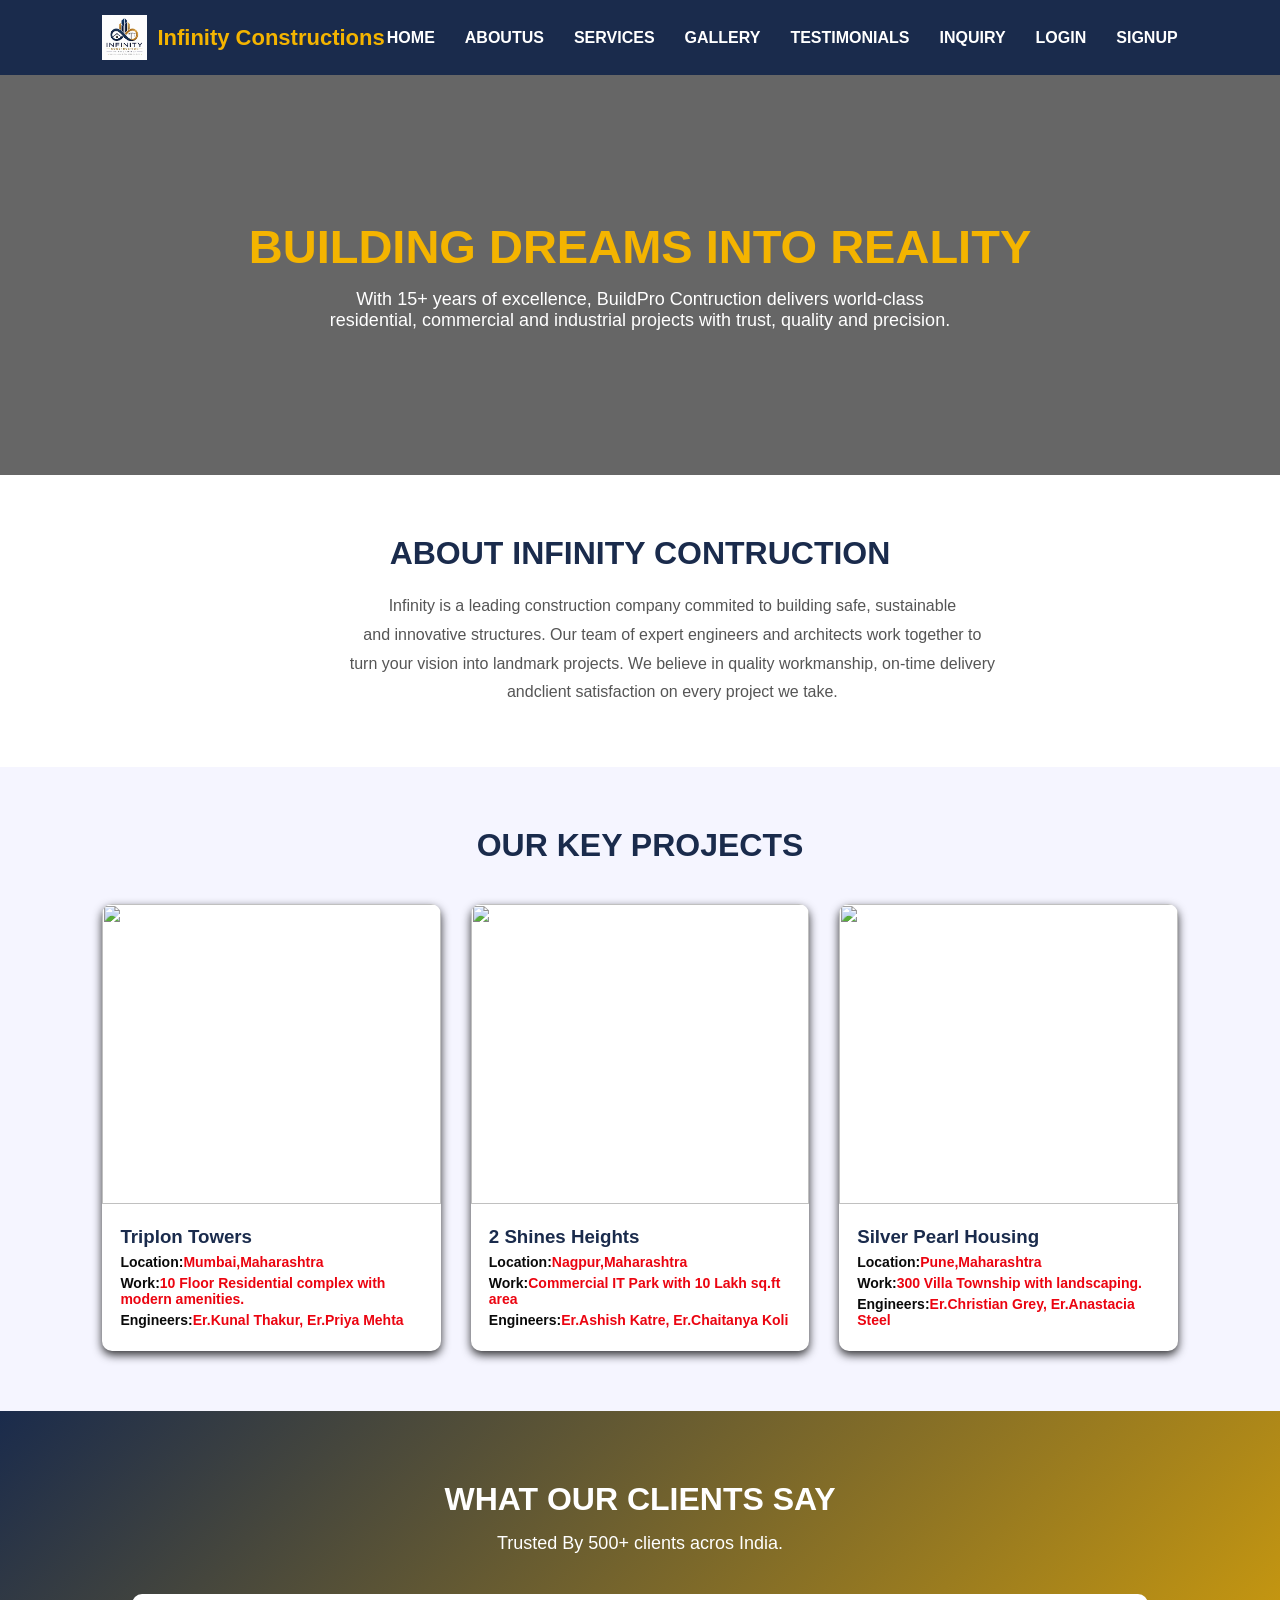
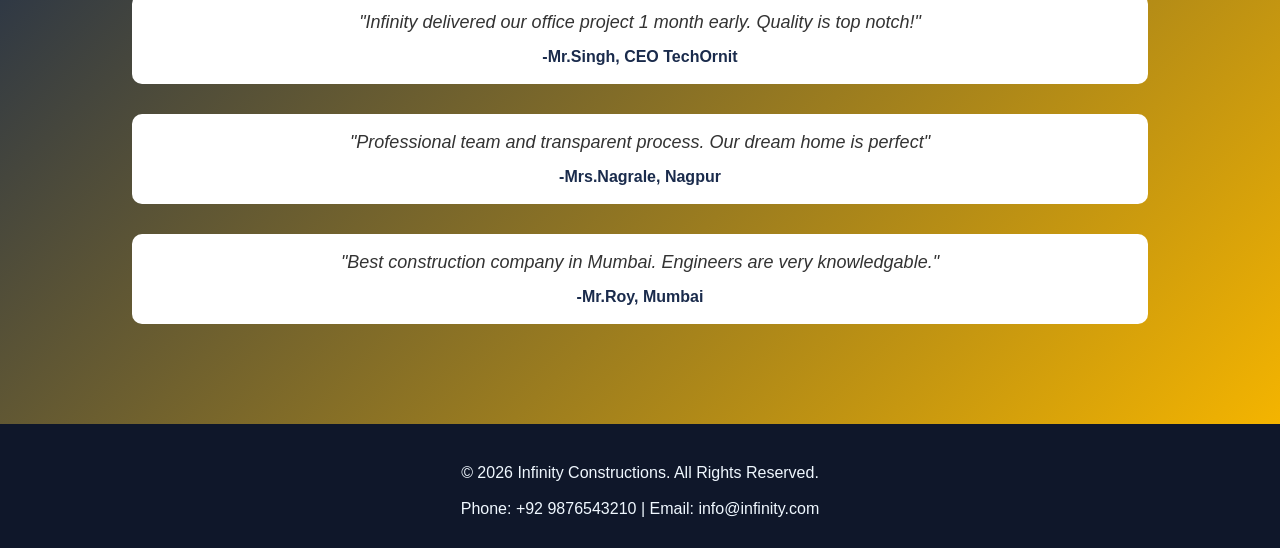
==== aboutus.html @ 018f1618 "completed aboutus page" ====
<!doctype html>
<html>
    <head>
        <meta charset="UTF-8">
        <meta  name="viewport" description="width=device-width initial-scale=1.0">
        <title>Interior Design</title>
     </head>
     <style>
        *{
            margin: 0;
            padding: 0;
            box-sizing: border-box;
            font-family: 'Arial';
        }

        nav{
            background: #1a2b4c;
            color: white;
            display: flex;
            justify-content: space-between;
            align-items: center;
            padding: 15px 8%;
            position: relative;
            top: 0;
            z-index: 100;
        }

        .logo{
            gap: 10px;
            align-items: center;
            display: flex;
            font-size: 22px;
            font-weight: bold;
            color: #f4b400;
        }

        .logo img{
            width: 45px;
            height: 45px;
            object-fit: contain;
        }

        nav ul{
            display: flex;
            list-style: none;
            gap: 30px;
        }

        nav ul li a{
            color: white;
            text-decoration: none;
            font-weight: 600;
        }

        nav ul li a:hover{
            color: #f4b400;
             border: 5px solid white;
            border-right: none;
            border-left: none;
            border-top: none;
            border-bottom-right-radius: 10px;
            border-bottom-left-radius: 10px;
        }

        .hero{
            background:linear-gradient(rgba(0,0,0,0.6),rgba(0,0,0,0.6)), url(https://encrypted-tbn0.gstatic.com/images?q=tbn:ANd9GcRfNax4GjJ5l3XOeThC6JRXqmJztwhQMKtP-3fXbRtHPg&s);
            height: 400px;
            background-position: center;
            background-size:cover ;
            display: flex;
            flex-direction: column;
            justify-content: center;
            align-items: center;
            text-align: center;
            color: white;
            padding: 0 10%;
        }

        .hero h1{
            font-size: 47px;
            margin-bottom: 15px;
            color: #f4b400;
        }

        .hero p{
            font-size: 18px;
            max-width: 700px;
        }

        .about{
            padding: 60px 8%;
            text-align: center;
        }

        .about h2{
            font-size: 32px;
            color: #1a2b4c;
            margin-bottom: 20px;
        }

        .about p{
            font-size: 16px;
            line-height: 1.8;
            color: #555;
            max-width: 900px;
            padding-left: 240px;
        }

        .projects{
            padding: 60px 8%;
            background-color: #f5f5ff;
        }

        .projects h2{
            text-align: center;
            font-size: 32px;
            color: #1a2b4c;
            margin-bottom: 40px;
        }

        .project-grid{
            display: grid;
            grid-template-columns: repeat(auto-fit,minmax(280px,1fr));
            gap: 30px;
        }

        .project-card{
            background: white;
            border-radius: 10px;
            overflow:hidden;
            box-shadow: 0 4px 10px rgba(0,0,0,0.8);
            transition: transform 0.3s;
        }

        .project-card:hover{
            transform: translateY(-5px);
        }

        .project-card img{
            width: 100%;
            height: 300px;
            object-fit: contain;
        }

        .project-info{
            padding: 18px;
        }

        .project-info h3{
            color: #1a2b4c;
            margin-bottom: 6px;
        }

        .project-info p{
            font-size: 14px;
            font-weight: 600;
            color: #eb0410;
            margin-bottom: 5px;
        }

        .project-info span{
            font-weight: bold;
            color: #0a0a0a;
        }

        .reviews-hero{
            background: linear-gradient(135deg, #1a2b4c,#f4b400);
            padding: 70px 8%;
            text-align: center;
            color: white;
        }

        .reviews-hero h2{
            font-size: 32px;
            margin-bottom: 15px;
        }

        .reviews-hero p{
            font-size: 18px;
            margin-bottom: 40px;
        }

        .reviews-card{
            background: white;
            color: #333;
            padding: 18px;
            border-radius: 10px;
            margin: 30px;
        }

        .reviews-card:hover{
            transform: translateY(-8px);
        }

        .reviews-card p{
            font-style: italic;
            margin-bottom: 15px;
        }

        .reviews-card h4{
            color: #1a2b4c;
        }

        footer{
            background: #0f172a;
            color: aliceblue;
            text-align: center;
            padding: 30px 8%;
        }

        footer p{
            margin-top: 10px;
        }

        @media(max-width:768px){
            nav ul{gap: 15px; font-size: 14px;}
            .hero h1{font-size: 32px;}
        }


     </style>
 <body>
     <!--Navigation part-->
     <nav>
        <div class="logo">
            <img src="image.png">
            <span>Infinity Constructions</span>
        </div>
        <ul>
            <li><a href="index.html">HOME</a></li>
            <li><a href="aboutus.html">ABOUTUS</a></li>
            <li><a href="services.html">SERVICES</a></li>
            <li><a href="gallery.html">GALLERY</a></li>
            <li><a href="testimonial.html">TESTIMONIALS</a></li>
            <li><a href="inquiry.html">INQUIRY</a></li> 
            <li><a href="login.html">LOGIN</a></li>
            <li><a href="signup.html">SIGNUP</a></li>
        </ul>
     </nav>

     <!--hero section-->
     <scetion class="hero">
        <h1>BUILDING DREAMS INTO REALITY</h1>
        <P>With 15+ years of excellence, BuildPro Contruction delivers world-class<br>
         residential, commercial and industrial projects with trust, quality and precision.</P>
     </scetion>

     <!--About content-->
     <section class="about">
        <h2>ABOUT INFINITY CONTRUCTION</h2>
        <p> Infinity is a leading construction company commited to building safe, sustainable<br>
        and innovative structures. Our team of expert engineers and architects work together to<br>
        turn your vision into landmark projects. We believe in quality workmanship, on-time delivery<br>
       andclient satisfaction on every project we take. </p>
     </section>

     <!--projects with grid cards-->
    <section class="projects">
        <h2>OUR KEY PROJECTS</h2>
        <div class="project-grid">

            <div class="project-card">
                <img src="https://encrypted-tbn0.gstatic.com/images?q=tbn:ANd9GcROEEEeCtbTuAqAagFLV8YBpRZFhhiWOgVYVCoh0uGOBw&s=10">
                <div class="project-info">
                    <h3>Triplon Towers</h3>
                    <p><span>Location:</span>Mumbai,Maharashtra</p>
                    <p><span>Work:</span>10 Floor Residential complex with modern amenities.</p>
                    <p><span>Engineers:</span>Er.Kunal Thakur, Er.Priya Mehta </p>
                </div>
            </div>

             <div class="project-card">
                <img src="https://encrypted-tbn0.gstatic.com/images?q=tbn:ANd9GcTZZr5FPE79luC-6O0cKNe0yyObjXHoepUEIeHIuB9ueg&s=10">
                <div class="project-info">
                    <h3>2 Shines Heights</h3>
                    <p><span>Location:</span>Nagpur,Maharashtra</p>
                    <p><span>Work:</span>Commercial IT Park with 10 Lakh sq.ft area</p>
                    <p><span>Engineers:</span>Er.Ashish Katre, Er.Chaitanya Koli</p>
                </div>
            </div>

             <div class="project-card">
                <img src="https://encrypted-tbn0.gstatic.com/images?q=tbn:ANd9GcQUsMKNIax2P_HvEV5-yDyoEeCnFMuwdh95sIlmPV8DCw&s=10">
                <div class="project-info">
                    <h3>Silver Pearl Housing</h3>
                    <p><span>Location:</span>Pune,Maharashtra</p>
                    <p><span>Work:</span>300 Villa Township with landscaping.</p>
                    <p><span>Engineers:</span>Er.Christian Grey, Er.Anastacia Steel</p>
                </div>
            </div>

        </div>
    </section>

    <!--Reviews-->
    <section class="reviews-hero">
        <h2>WHAT OUR CLIENTS SAY</h2>
        <p>Trusted By 500+ clients acros India.</p>
        <div class="reviews-grid">

            <div class="reviews-card">
                <p>"Infinity delivered our office project 1 month early. Quality is top notch!"</p>
                <h4>-Mr.Singh, CEO TechOrnit</h4>
            </div>

             <div class="reviews-card">
                <p>"Professional team and transparent process. Our dream home is perfect"</p>
                <h4>-Mrs.Nagrale, Nagpur</h4>
            </div>

             <div class="reviews-card">
                <p>"Best construction company in Mumbai. Engineers are very knowledgable."</p>
                <h4>-Mr.Roy, Mumbai</h4>
            </div>

        </div>
    </section>

    <!--Footer-->
    <footer>
        <p>
            &copy; 2026 Infinity Constructions. All Rights Reserved. <br>
            <br>
            Phone: +92 9876543210 | Email: info@infinity.com 
        </p>
    </footer>

 </body>
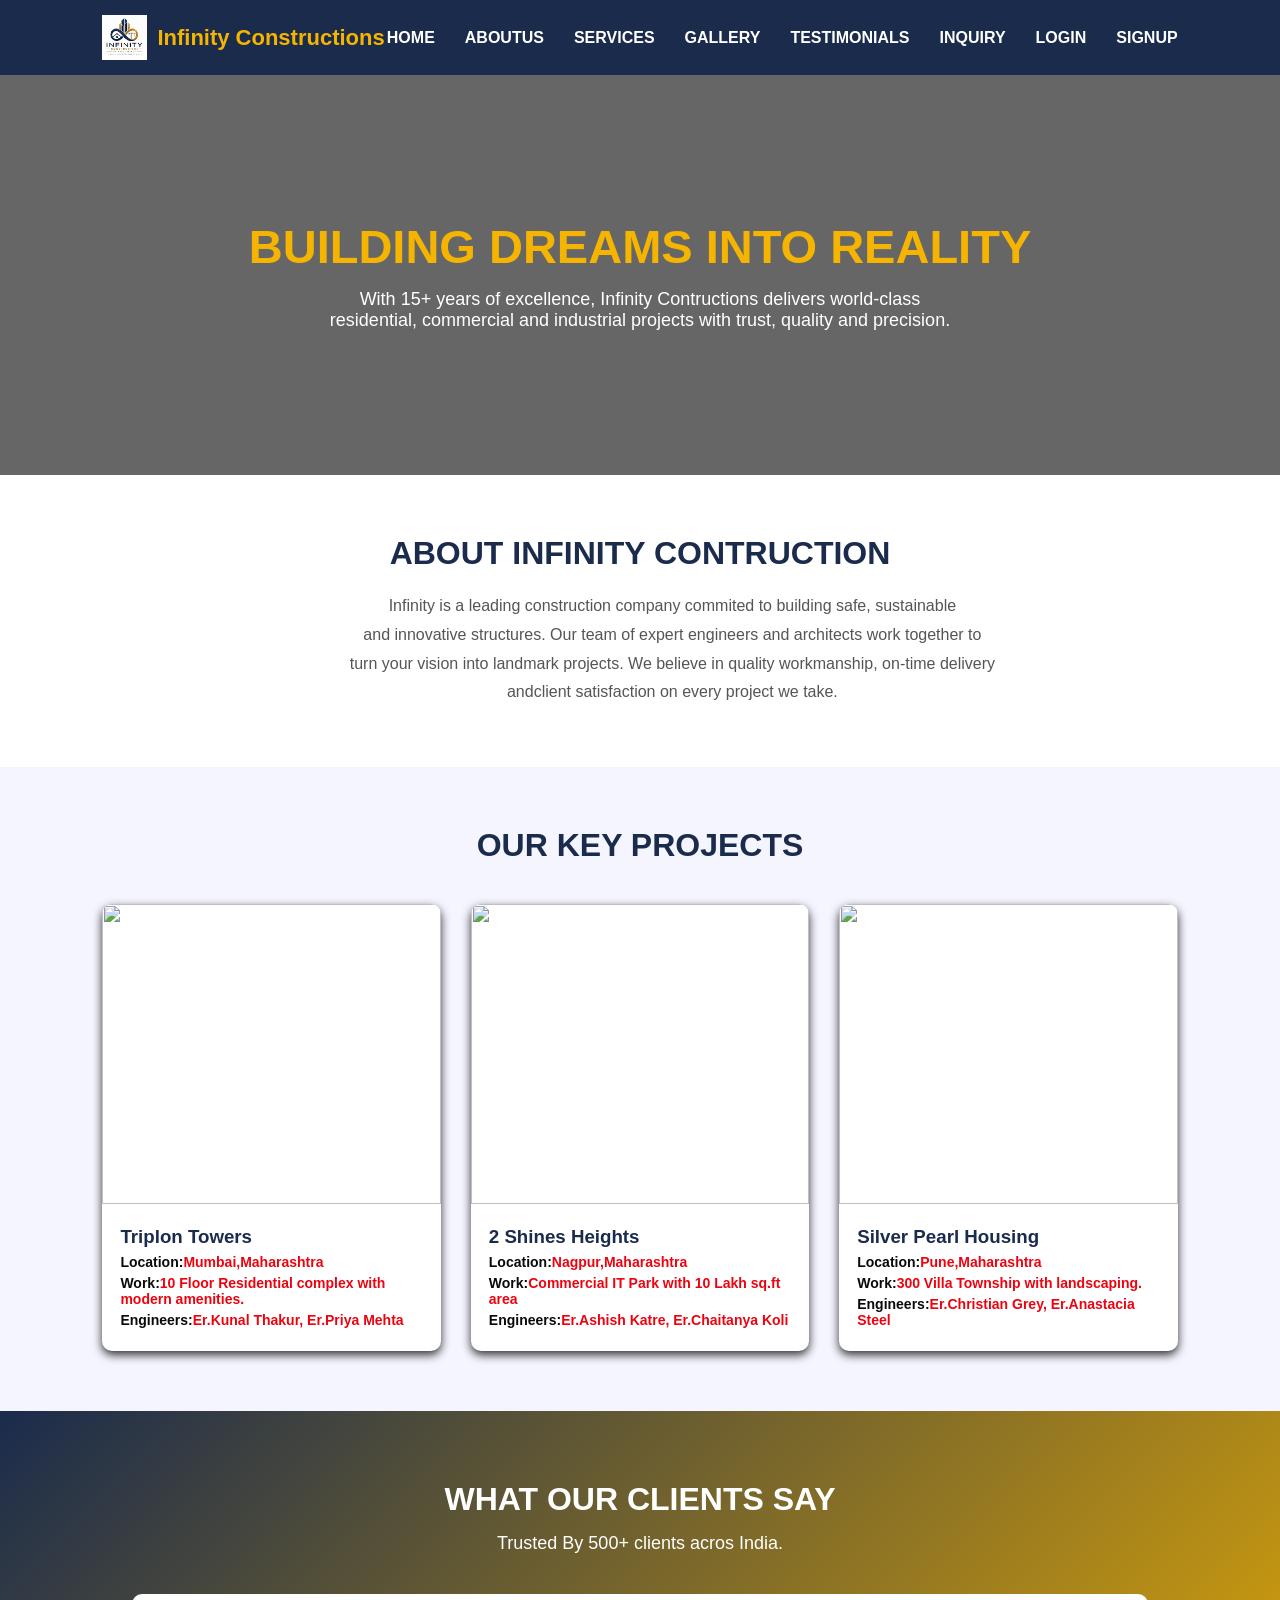
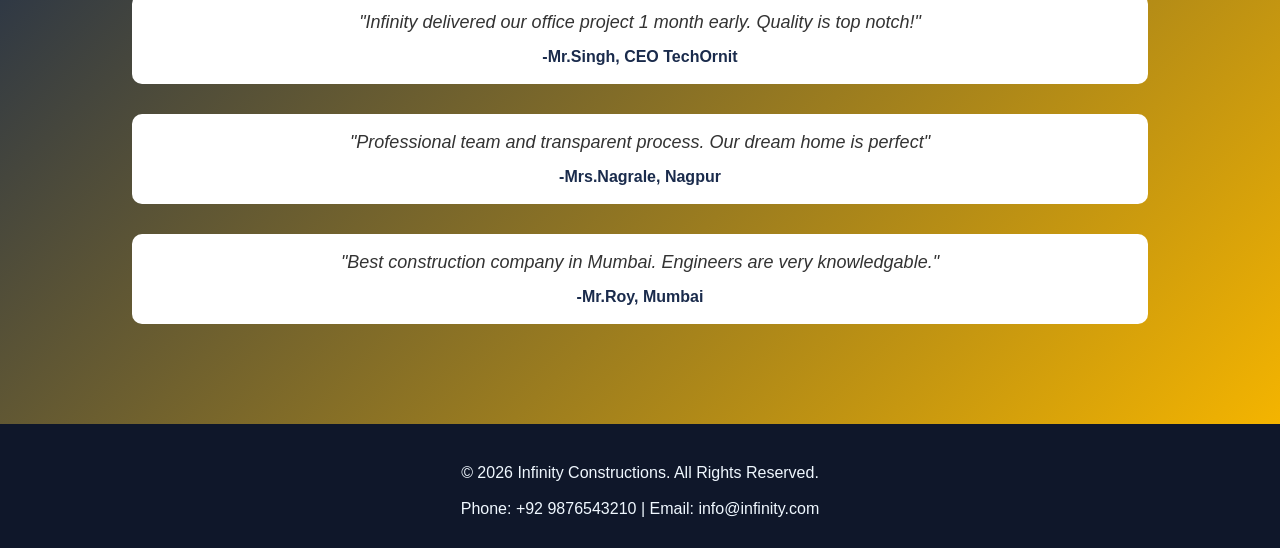
==== commit 76fe5b8d: "Update aboutus.html done" ====
--- a/aboutus.html
+++ b/aboutus.html
@@ -241,7 +241,7 @@
      <!--hero section-->
      <scetion class="hero">
         <h1>BUILDING DREAMS INTO REALITY</h1>
-        <P>With 15+ years of excellence, BuildPro Contruction delivers world-class<br>
+        <P>With 15+ years of excellence, Infinity Contructions delivers world-class<br>
          residential, commercial and industrial projects with trust, quality and precision.</P>
      </scetion>
 
@@ -325,4 +325,4 @@
         </p>
     </footer>
 
- </body>+ </body>
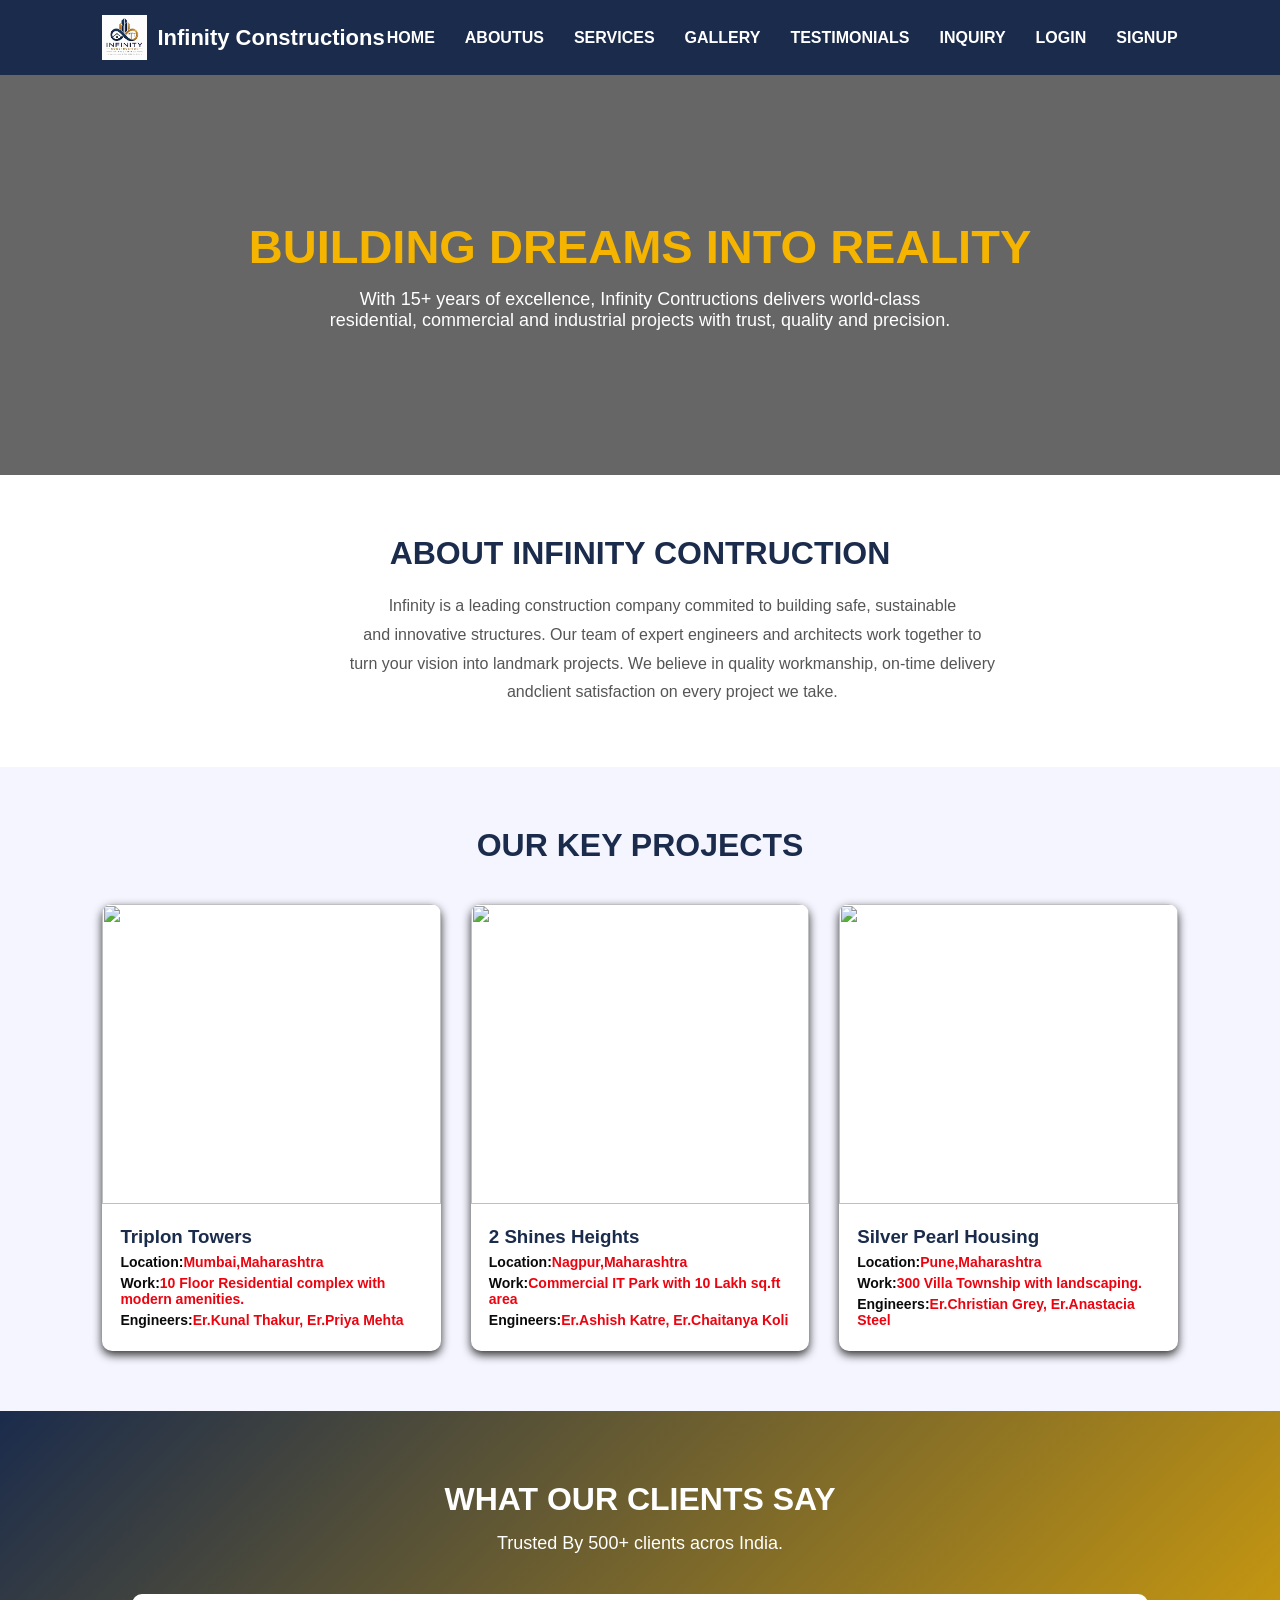
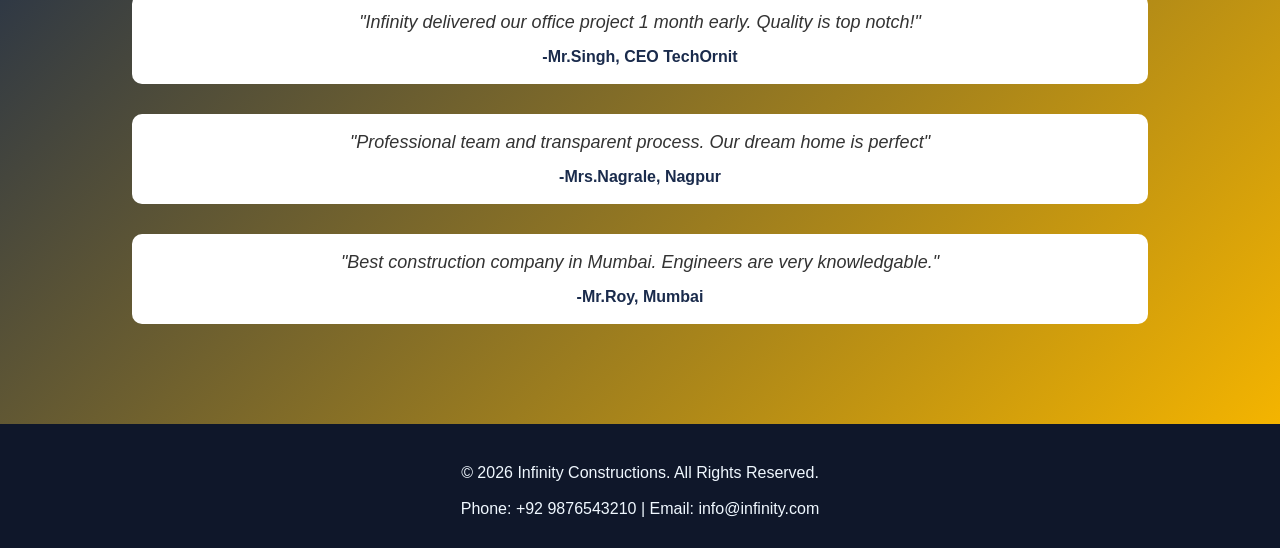
==== commit a1867bd4: "Update aboutus.html" ====
--- a/aboutus.html
+++ b/aboutus.html
@@ -39,6 +39,9 @@
             height: 45px;
             object-fit: contain;
         }
+         span{
+             color:white;
+         }
 
         nav ul{
             display: flex;
